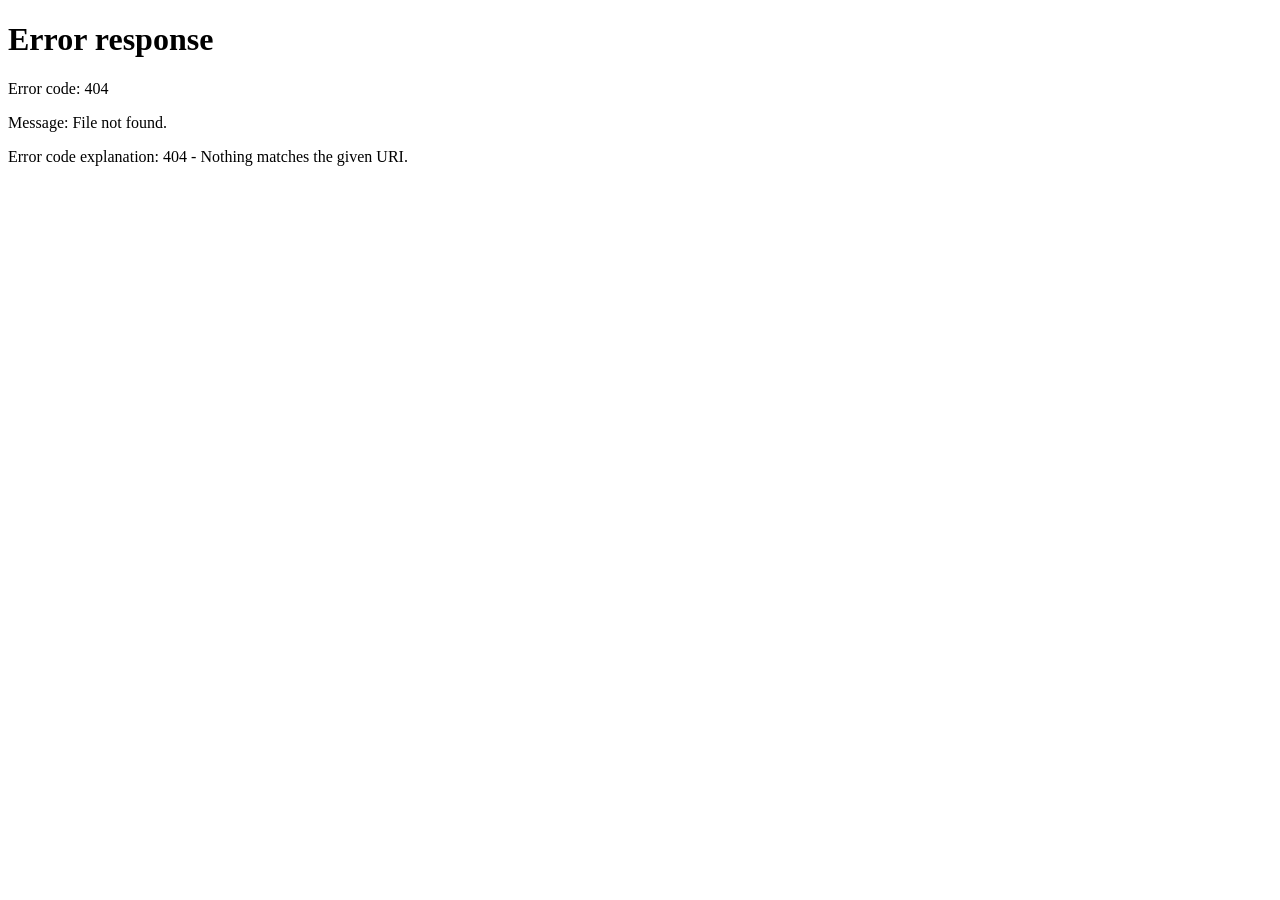
==== hub2.html @ 77742fb3 "Add hub2.html file" ====
<!DOCTYPE html>
<html lang="pt-BR">
<head>
    <meta charset="UTF-8">
    <meta name="viewport" content="width=device-width, initial-scale=1.0">
    <title>Controle Operacional Logístico</title>
    <link rel="stylesheet" href="04-style.css">
    <link rel="stylesheet" href="https://cdn.jsdelivr.net/npm/bootstrap-icons@1.11.3/font/bootstrap-icons.min.css">

    <!-- Login precisa ser validado antes do conteúdo ser desenhado,
         por isso o script e a checagem ficam aqui no <head>. -->
    <script src="mainpage.js"></script>
    <script>exigirLogin();</script>
</head>

<body>

    <div id="undoToast" class="undo-toast" role="status" aria-live="polite">
        <span id="undoMessage">Ocorrência removida.</span>
        <button type="button" onclick="desfazerExclusao()">Desfazer</button>
        <div class="undo-progress"></div>
    </div>

    <img src="images/fulbck.jpg" alt="" class="logo">

    <h1> Controle Operacional Logístico</h1>

    <nav class="overlay">
        <a class="contBtn" href="contagem.html" title="Contagem">
            <i class="bi bi-calculator"></i>
        </a>
        <a class="mainBtn" href="mainpage.html" title="Início">
            <i class="bi bi-house-door"></i>
        </a>
        <button type="button" class="logoutBtn" onclick="encerrarSessao()" title="Sair">
            <i class="bi bi-box-arrow-right"></i>
        </button>
    </nav>

    <div class="container">

        <section class="card1" id="formCard">

            <h2>Nova Ocorrência</h2>

            <form id="ocorrenciaForm" novalidate>

                <input type="text" id="nf" placeholder="Número da Nota Fiscal" required>

                <input type="text" id="transportadora" placeholder="Transportadora" required>

                <textarea class="clientArea" id="cliente" placeholder="Cliente"></textarea>

                <textarea id="mtv" placeholder="Motivo"></textarea>

                <select id="tipo" required>
                    <option value="">Tipo da Ocorrência</option>
                    <option>Devolução parcial</option>
                    <option>Entrega não realizada</option>
                    <option>Veículo com problema</option>
                    <option>Reagendamento</option>
                </select>

                <select id="status">
                    <option value="Pendente">Pendente</option>
                    <option value="Reentregar">Reentregar</option>
                    <option value="DarEntrada">Dar Entrada</option>
                </select>

                <button type="button" class="importBtn" onclick="document.getElementById('importarXls').click()">
                    <i class="bi bi-file-earmark-arrow-up"></i>
                    Importar XLS
                </button>
                <input type="file" id="importarXls" accept=".xlsx, .xls" hidden>

                <button type="submit" class="saveBtn">
                    <i class="bi bi-floppy"></i>
                    Salvar Ocorrência
                </button>
            </form>

            <button type="button" class="exportBtn" onclick="exportXls()">
                <i class="bi bi-file-earmark-excel"></i>
                Exportar para XLS
            </button>

            <button type="button" class="deleteAll" onclick="delAll()">
                <i class="bi bi-trash-fill"></i>
                Apagar Tudo
            </button>

        </section>

        <section class="card">

            <div class="topo">
                <h2>Ocorrências</h2>
            </div>

            <table>
                <thead class="tableHead">
                    <tr>
                        <th>NF</th>
                        <th>Transportadora</th>
                        <th>Ocorrência</th>
                        <th>Status</th>
                        <th>Data</th>
                        <th>Excluir</th>
                        <th>Editar</th>
                    </tr>
                </thead>
                <tbody id="tabelaOcorrencias"></tbody>
            </table>

        </section>

    </div>

    <script src="https://cdn.sheetjs.com/xlsx-latest/package/dist/xlsx.full.min.js"></script>
    <script src="03-functions.js"></script>
</body>
</html>
---- 04-style.css ----
/* ===============================
FONTES
=============================== */
@import url('https://fonts.googleapis.com/css2?family=Nunito:ital,wght@0,200..1000;1,200..1000&family=Poppins:ital,wght@0,100;0,200;0,300;0,400;0,500;0,600;0,700;0,800;0,900;1,100;1,200;1,300;1,400;1,500;1,600;1,700;1,800;1,900&display=swap');


/* ===============================
DESIGN TOKENS
Paleta e medidas centralizadas para
manter o visual "Liquid Glass" consistente.
=============================== */
:root{
    --cor-fundo-1: #0043c9;
    --cor-fundo-2: #0066ff;
    --cor-fundo-3: #00a3ff;

    --cor-acento: #0066ff;
    --cor-acento-escuro: #002975;

    --vidro-bg: rgba(255, 255, 255, 0.14);
    --vidro-bg-forte: rgba(0, 102, 255, 0.38);
    --vidro-borda: rgba(255, 255, 255, 0.55);
    --vidro-borda-fraca: rgba(255, 255, 255, 0.22);
    --vidro-blur: blur(22px) saturate(180%);

    --sombra-suave: 0 8px 30px rgba(0, 10, 40, 0.35);
    --sombra-forte: 0 20px 50px rgba(0, 10, 40, 0.45);

    --raio-lg: 32px;
    --raio-md: 20px;
    --raio-sm: 14px;

    --status-pendente: #facc15;
    --status-reentregar: #22c55e;
    --status-dar-entrada: #ef4444;
    --status-perigo: #ff3b30;
}


/* ===============================
RESET GERAL
=============================== */

*{
    margin:0;
    padding:0;
    box-sizing:border-box;
    font-family:"Poppins", "Nunito", Arial, Helvetica, sans-serif;
}

:focus-visible{
    outline: 2px solid #ffffff;
    outline-offset: 2px;
}

.sr-only{
    position:absolute;
    width:1px;
    height:1px;
    padding:0;
    margin:-1px;
    overflow:hidden;
    clip:rect(0,0,0,0);
    white-space:nowrap;
    border:0;
}


/* ===============================
BODY PRINCIPAL
Fundo com leve profundidade para o
efeito de vidro fosco ter algo para
"borrar" atrás dos cards.
=============================== */

body{
    min-height:100vh;
    background:
        radial-gradient(circle at 15% 10%, var(--cor-fundo-3) 0%, transparent 45%),
        radial-gradient(circle at 85% 90%, var(--cor-fundo-1) 0%, transparent 50%),
        linear-gradient(160deg, var(--cor-fundo-1), var(--cor-fundo-2));
    background-attachment: fixed;
    color:white;
    padding:20px;
}


/* ===============================
LOGO / IMAGEM DE TOPO
=============================== */

.logo{
    display:block;
    max-width:140px;
    margin:0 auto 10px;
    border-radius:var(--raio-sm);
}

.logo2{
    height:auto;
    width:100%;
    max-width:350px;
    display:block;
    margin:0 auto;
    padding:5px;
}


/* ===============================
TÍTULO PRINCIPAL
=============================== */

h1{
    margin-bottom:20px;
    font-size:28px;
    font-weight:700;
    letter-spacing:.2px;
    text-shadow: 0 2px 12px rgba(0,0,0,.25);
}


/* ===============================
LAYOUT PRINCIPAL
=============================== */

.container{
    display:grid;
    grid-template-columns:minmax(320px, 420px) 1fr;
    gap:30px;
    width:100%;
    align-items:start;
}


/* ===============================
BASE "VIDRO" (Liquid Glass)
Aplicada aos painéis principais para
manter o efeito consistente.
=============================== */

.overlay,
.card1,
.card,
.undo-toast,
.boxOne{
    background: var(--vidro-bg-forte);
    backdrop-filter: var(--vidro-blur);
    -webkit-backdrop-filter: var(--vidro-blur);
    border-top:1px solid var(--vidro-borda);
    border-left:1px solid rgba(255, 255, 255, 0.45);
    border-right:1px solid var(--vidro-borda-fraca);
    border-bottom:1px solid var(--vidro-borda-fraca);
    box-shadow: var(--sombra-suave), inset 0 1px 0 rgba(255,255,255,.25);
}


/* ===============================
ÁREA SUPERIOR - HUB (NAV)
=============================== */

.overlay{
    display:flex;
    gap:10px;
    justify-content:start;
    align-items:center;
    width:fit-content;
    padding:8px 10px;
    margin-left:7vh;
    margin-bottom:2vh;
    border-radius:32px;
}

.overlay a,
.overlay button{
    display:inline-flex;
    align-items:center;
    justify-content:center;
    width:45px;
    height:45px;
    margin:0;
    padding:0;
    border-radius:50%;
    font-size:16px;
}


/* ===============================
CARD FORMULÁRIO
=============================== */

#formCard{
    width:100%;
    max-width:420px;
    margin-top:25px;
    padding:20px;
    border-radius:var(--raio-lg);
    transition: box-shadow .3s ease, background-color .3s ease;
}

/* ===============================
MODO EDIÇÃO
=============================== */

#formCard.editando{
    animation: editPulse 1.5s infinite alternate;
    border: 1px solid rgba(255,255,255,.9);
    box-shadow:
        0 0 15px rgba(255,255,255,.25),
        0 0 30px rgba(255,255,255,.15);
}

@keyframes editPulse{
    from{ background-color: var(--vidro-bg-forte); }
    to{ background-color: rgba(40, 130, 255, 0.5); }
}


/* ===============================
CARD TABELA
=============================== */

.card{
    width:100%;
    margin-top:25px;
    padding:20px;
    border-radius:var(--raio-lg);
    overflow-x:auto;
}

.card h2{
    margin-bottom:15px;
    font-size:20px;
}


/* ===============================
INPUTS E FORMULÁRIOS
=============================== */

input,
select,
textarea{
    width:100%;
    padding:12px 14px;
    margin-bottom:12px;
    border-top:1px solid rgba(255, 255, 255, 0.479);
    border-left:1px solid rgba(255, 255, 255, 0.418);
    border-right:1px solid rgba(255,255,255,.15);
    border-bottom:1px solid rgba(255,255,255,.15);
    border-radius:var(--raio-lg);
    background:rgba(255, 255, 255, 0.1);
    color:white;
    outline:none;
    font-size:14px;
}

input::placeholder,
textarea::placeholder{
    color: rgba(255,255,255,.7);
}

select option{
    color:#111;
}

input:focus,
select:focus,
textarea:focus{
    border:2px solid #ffffff;
    background:rgba(255, 255, 255, 0.18);
    transition:0.2s;
}

textarea{
    resize:none;
    height:100px;
    transition:0.2s;
}

textarea:focus{
    height:150px;
}

.clientArea{
    height:50px;
}


/* ===============================
FEEDBACK DE LOGIN
=============================== */

.login-feedback{
    min-height:0;
    font-size:13px;
    line-height:1.4;
    color:rgba(255,255,255,.85);
    margin:-4px 0 12px;
    opacity:0;
    transition:.2s ease;
}

.login-feedback.visivel{
    opacity:1;
}

.login-feedback.erro{
    color:#ffd0cc;
    font-weight:600;
}


/* ===============================
BOTÕES GERAIS
=============================== */

button{
    text-align:center;
    width:100%;
    max-width:220px;
    height:45px;
    padding:10px;
    margin:10px auto;
    display:block;
    backdrop-filter: blur(25px);
    -webkit-backdrop-filter: blur(25px);
    border-top:1px solid rgba(255, 255, 255, 0.432);
    border-left:1px solid rgba(255, 255, 255, 0.274);
    border-bottom:1px solid rgba(255, 255, 255, 0.726);
    border-right:1px solid rgb(255, 255, 255);
    border-radius:25px;
    background:#468b77b7;
    color:white;
    font-weight:bold;
    cursor:pointer;
    font-size:14px;
    transition: transform .2s ease, background-color .2s ease;
}

button:hover{
    background:#2c574ab7;
    transform: scale(1.06);
}

button:active{
    transform: scale(0.97);
}

.mainBtn,
.contBtn{
    text-align:center;
    border:1px solid rgba(255,255,255,.5);
    background:var(--cor-acento);
    color:white;
    font-weight:bold;
    cursor:pointer;
    transition: transform .2s ease, background-color .2s ease;
}

.mainBtn:hover,
.contBtn:hover{
    background:var(--cor-acento-escuro);
    transform: scale(1.08);
}

.logoutBtn{
    border:1px solid rgba(255,255,255,.5);
    background: rgba(255, 59, 48, 0.55);
    color:white;
    cursor:pointer;
    transition: transform .2s ease, background-color .2s ease;
}

.logoutBtn:hover{
    background: rgba(200, 30, 25, .8);
    transform: scale(1.08);
}


/* ===============================
TOPO DA TABELA
=============================== */

.topo{
    display:flex;
    justify-content:space-between;
    align-items:center;
    margin-bottom:15px;
    gap:10px;
}

.topo input{
    margin:0;
}


/* ===============================
TABELA
=============================== */

table{
    width:100%;
    border-collapse:collapse;
}

th,
td{
    padding:12px;
    text-align:left;
    border-bottom:1px solid rgba(255,255,255,.15);
    font-size:14px;
}

.tableHead th{
    color:#ffffff;
    font-size:13px;
    text-transform:uppercase;
    letter-spacing:.04em;
    opacity:.85;
    padding-bottom:14px;
}

tbody tr{
    transition:.2s;
}

tbody tr:hover{
    background:#ffffff1f;
}


/* ===============================
STATUS
=============================== */

.status{
    padding:6px 10px;
    border-radius:20px;
    font-size:12px;
    font-weight:bold;
    display:inline-block;
}

.Pendente{
    background:var(--status-pendente);
    color:#3d2f00;
}

.Reentregar{
    background:var(--status-reentregar);
    color:white;
}

.DarEntrada{
    background:var(--status-dar-entrada);
    color:white;
}


/* ===============================
BOTÕES DE AÇÃO DA TABELA
=============================== */

.deleteBtn{
    background-color:rgba(255, 0, 0, 0.75);
    border-radius:25px;
    color:white;
    width:auto;
    max-width:none;
    height:auto;
    padding:6px 10px;
    font-size:12px;
    border:1px solid #ffffff;
    transition: transform .2s ease;
}

.deleteBtn:hover{
    transform: scale(1.08);
    background-color: rgb(160, 0, 0);
}

.deleteAll{
    background-color:var(--status-perigo);
    border-radius:25px;
    color:white;
    padding:6px 10px;
    font-size:14px;
    border:1px solid #ffffff;
    transition: transform .2s ease;
}

.deleteAll:hover{
    transform: scale(1.08);
    background-color: rgb(160, 0, 0);
}

.editBtn{
    border-radius:15px;
    color:white;
    background-color: rgba(0, 106, 255, 0.85);
    border:1px solid #ffffff;
    width:auto;
    max-width:none;
    height:auto;
    padding:6px 10px;
    font-size:12px;
    transition: transform .2s ease;
}

.editBtn:hover{
    transform: scale(1.08);
    background-color: rgb(0, 73, 174);
}


/* ===============================
DASHBOARD (reservado p/ métricas futuras)
=============================== */

.dashboard{
    display:grid;
    grid-template-columns:repeat(auto-fit, minmax(180px, 1fr));
    gap:15px;
    margin-bottom:20px;
}

.dashboard .box{
    background:rgba(0,0,0,.35);
    padding:20px;
    border-radius:12px;
    text-align:center;
    box-shadow:0 0 10px rgba(0,0,0,.3);
}

.dashboard h3{
    font-size:14px;
    margin-bottom:10px;
    color:#cfe0ff;
}

.dashboard p{
    font-size:28px;
    font-weight:bold;
}


/* ===============================
TELA DE LOGIN (hub1.html)
=============================== */

.mainBody{
    display:flex;
    justify-content:center;
    min-height:100vh;
    align-items:center;
}

.boxOne{
    width:100%;
    max-width:340px;
    padding:24px;
    border-radius:var(--raio-lg);
}

.lgnText{
    text-align:center;
    margin-bottom:20px;
}

.login,
.password{
    background-color: rgba(255, 255, 255, 0.14);
    box-shadow: inset 0 0 10px rgba(255, 255, 255, 0.2);
}

.loginBtn{
    display:flex;
    justify-content:center;
    align-items:center;
    gap:8px;
    width:100%;
    max-width:none;
    background:white;
    color: rgb(30, 30, 30);
    text-decoration:none;
    transition: transform .2s ease, background-color .2s ease;
    font-weight:bold;
}

.loginBtn:hover{
    transform: scale(1.05);
    background-color: rgb(235, 235, 235);
    color: rgb(20, 20, 20);
}


/* ===============================
BOTÃO DASHBOARD
=============================== */

.dashBtn{
    width:100%;
    max-width:220px;
    height:45px;
    margin:20px auto;
    padding:10px;
    display:block;
    border:2px solid white;
    border-radius:25px;
    background:var(--cor-acento);
    color:white;
    font-weight:bold;
    cursor:pointer;
    font-size:14px;
    transition: transform .2s ease;
}

.dashBtn:hover{
    background:var(--cor-acento-escuro);
    transform: scale(1.10);
}


/* ===============================
EFEITO "PISCAR" (linha nova / destaque)
=============================== */

.blink-highlight{
    animation: blink 0.9s ease-in-out 0s 3;
    --blink-color: rgba(255, 255, 255, 0.6);
}

@keyframes blink{
    0%{ background: transparent; }
    50%{ background: var(--blink-color); }
    100%{ background: transparent; }
}


/* ===============================
TOAST DE DESFAZER AÇÃO
=============================== */

.undo-toast{
    position: fixed;
    bottom: 20px;
    left: 50%;
    transform: translateX(-50%) translateY(120px);
    color: white;
    padding: 14px 18px;
    border-radius: 32px;
    display: flex;
    align-items: center;
    gap: 15px;
    min-width: 320px;
    max-width: calc(100vw - 40px);
    height: 60px;
    opacity: 0;
    transition: .35s ease;
    overflow: hidden;
    z-index: 9999;
}

.undo-toast.show{
    opacity: 1;
    transform: translateX(-50%) translateY(0);
}

.undo-toast button{
    width:auto;
    max-width:none;
    height:auto;
    margin:0;
    padding:6px 12px;
    border:none;
    background: rgba(255,255,255,.18);
    color:#ffffff;
    font-weight:bold;
    cursor:pointer;
}

.undo-progress{
    position: absolute;
    bottom: 0;
    left: 0;
    width: 100%;
    height: 4px;
    background: #ffffff;
    transform-origin: left;
    transform: scaleX(0);
}

.undo-progress.animate{
    animation: undoTimer 5s linear forwards;
}

@keyframes undoTimer{
    from{ transform: scaleX(1); }
    to{ transform: scaleX(0); }
}


/* ===============================
RESPONSIVIDADE
=============================== */

@media(max-width: 1024px){
    .container{
        grid-template-columns:1fr;
    }
    #formCard{
        max-width:100%;
    }
    .topo{
        flex-direction:column;
        align-items:stretch;
    }
    table{
        font-size:12px;
    }
    th,
    td{
        padding:8px;
    }
    .dashboard{
        grid-template-columns:repeat(2,1fr);
    }
}

@media(max-width: 600px){
    body{
        padding:10px;
    }
    h1{
        font-size:22px;
        text-align:center;
    }
    .dashboard{
        grid-template-columns:1fr;
    }
    .logo2{
        max-width:250px;
    }
    .undo-toast{
        min-width: unset;
        width: calc(100vw - 30px);
        flex-wrap: wrap;
    }
}
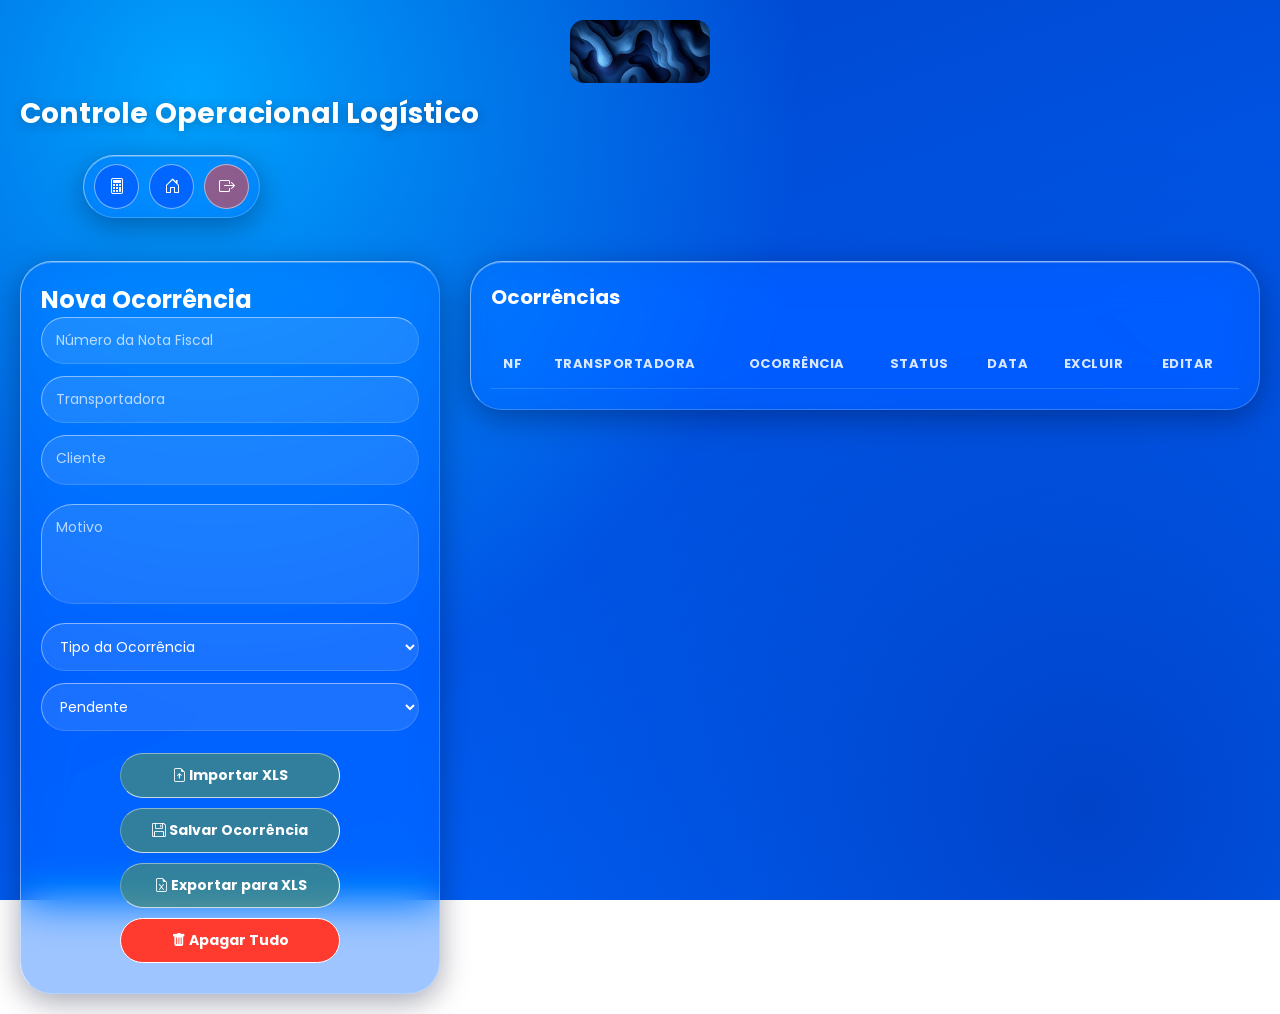
==== commit 9e853bc1: "Update script source and navigation links in hub2.html" ====
--- a/hub2.html
+++ b/hub2.html
@@ -9,7 +9,7 @@
 
     <!-- Login precisa ser validado antes do conteúdo ser desenhado,
          por isso o script e a checagem ficam aqui no <head>. -->
-    <script src="mainpage.js"></script>
+    <script src=".js"></script>
     <script>exigirLogin();</script>
 </head>
 
@@ -29,7 +29,7 @@
         <a class="contBtn" href="contagem.html" title="Contagem">
             <i class="bi bi-calculator"></i>
         </a>
-        <a class="mainBtn" href="mainpage.html" title="Início">
+        <a class="mainBtn" href="hub1.html" title="Início">
             <i class="bi bi-house-door"></i>
         </a>
         <button type="button" class="logoutBtn" onclick="encerrarSessao()" title="Sair">
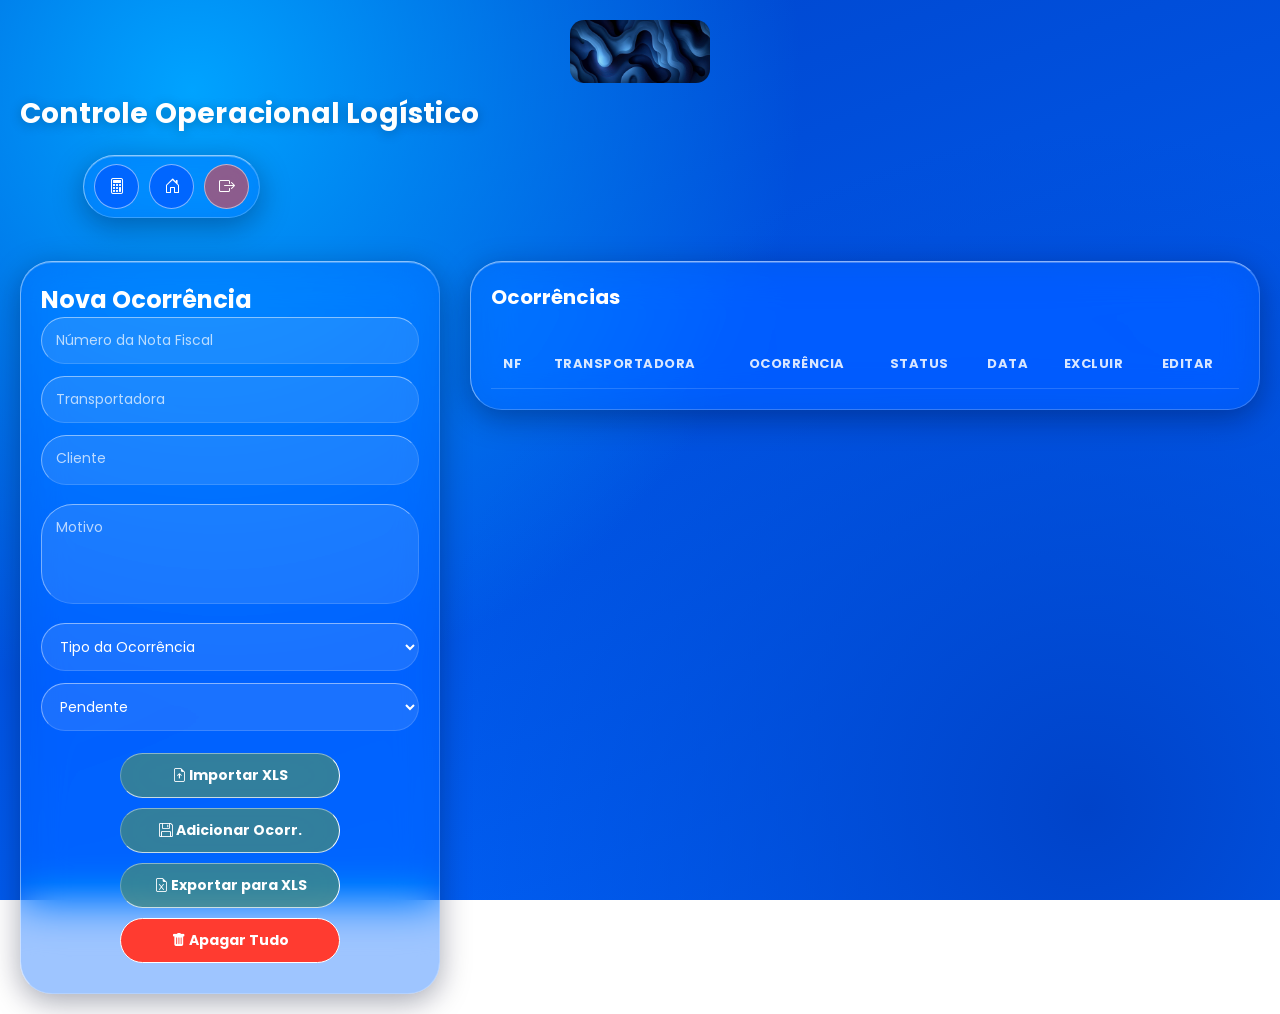
==== commit ae3ffcc3: "Change button text from 'Salvar Ocorrência' to 'Adicionar Ocorr.'" ====
--- a/hub2.html
+++ b/hub2.html
@@ -75,7 +75,7 @@
 
                 <button type="submit" class="saveBtn">
                     <i class="bi bi-floppy"></i>
-                    Salvar Ocorrência
+                    Adicionar Ocorr.
                 </button>
             </form>
 
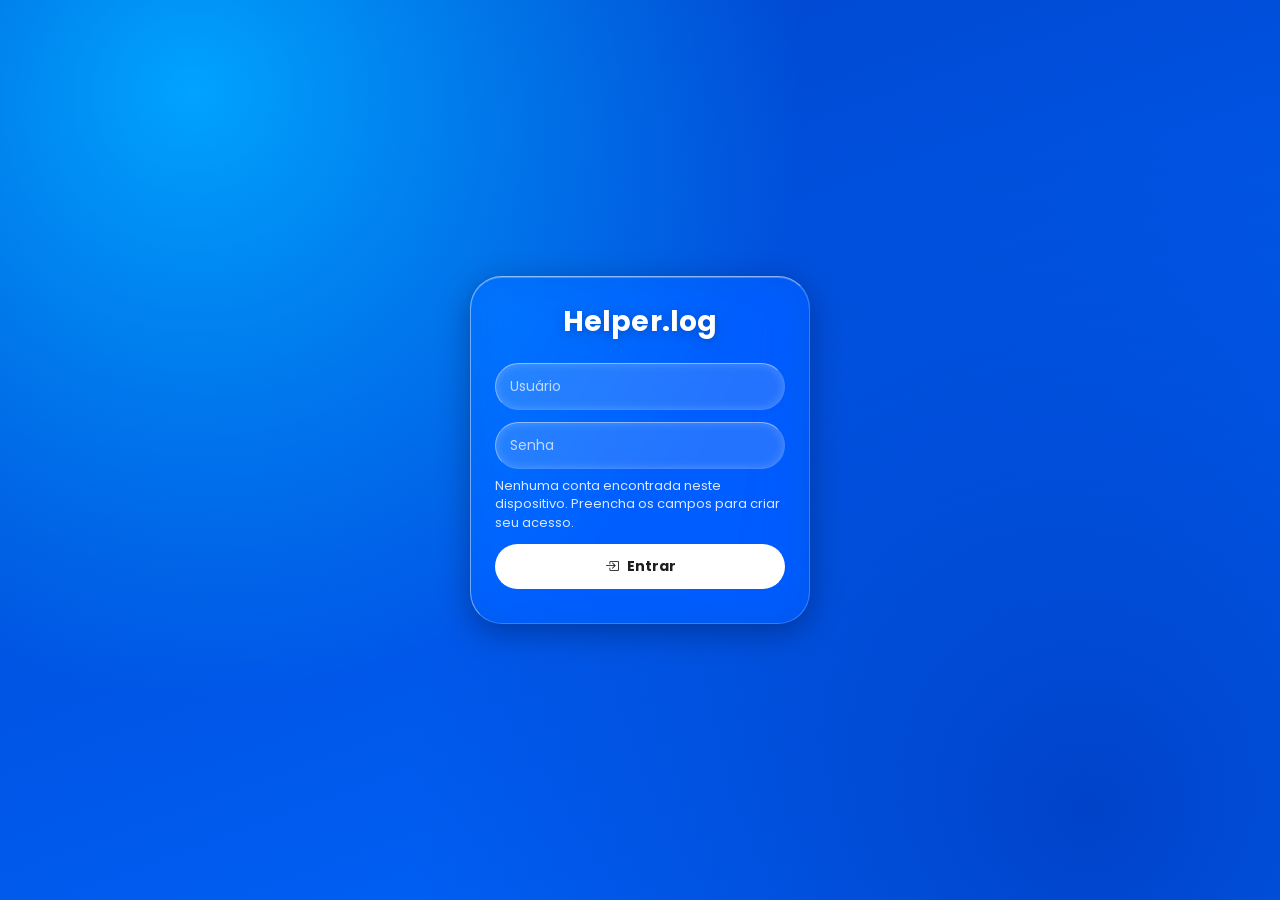
==== commit c7b6c3eb: "Update hub2.html with new scripts and links" ====
--- a/hub2.html
+++ b/hub2.html
@@ -9,7 +9,7 @@
 
     <!-- Login precisa ser validado antes do conteúdo ser desenhado,
          por isso o script e a checagem ficam aqui no <head>. -->
-    <script src=".js"></script>
+    <script src="mainpage.js"></script>
     <script>exigirLogin();</script>
 </head>
 
@@ -29,13 +29,25 @@
         <a class="contBtn" href="contagem.html" title="Contagem">
             <i class="bi bi-calculator"></i>
         </a>
-        <a class="mainBtn" href="hub1.html" title="Início">
+        <a class="mainBtn" href="mainpage.html" title="Início">
             <i class="bi bi-house-door"></i>
+        </a>
+        <a class="painelBtn" href="dashboard.html" title="Painel de indicadores e armazém 3D">
+            <i class="bi bi-bar-chart-line-fill"></i>
         </a>
         <button type="button" class="logoutBtn" onclick="encerrarSessao()" title="Sair">
             <i class="bi bi-box-arrow-right"></i>
         </button>
     </nav>
+
+    <section class="panorama" aria-labelledby="tituloPanorama">
+        <div class="panorama-topo">
+            <h2 id="tituloPanorama">Panorama por tipo de ocorrência</h2>
+            <p>Cada anel mostra como as ocorrências de um tipo terminaram. Preencha Desfecho, Valor e Perda ao registrar.</p>
+        </div>
+        <div class="resumo-aneis" id="resumoAneis"></div>
+        <div class="aneis" id="aneisTipos"></div>
+    </section>
 
     <div class="container">
 
@@ -59,6 +71,8 @@
                     <option>Entrega não realizada</option>
                     <option>Veículo com problema</option>
                     <option>Reagendamento</option>
+                    <option>Avaria na carga</option>
+                    <option>Carga perdida</option>
                 </select>
 
                 <select id="status">
@@ -66,6 +80,17 @@
                     <option value="Reentregar">Reentregar</option>
                     <option value="DarEntrada">Dar Entrada</option>
                 </select>
+
+                <select id="desfecho" aria-label="Desfecho">
+                    <option value="Em andamento">Desfecho: em andamento</option>
+                    <option value="Entregue">Desfecho: entregue</option>
+                    <option value="Perdida">Desfecho: perdida</option>
+                    <option value="Avariada">Desfecho: avariada</option>
+                    <option value="Devolvida">Desfecho: devolvida</option>
+                </select>
+
+                <input type="text" inputmode="decimal" id="valor" placeholder="Valor da NF (R$)">
+                <input type="text" inputmode="decimal" id="perda" placeholder="Perda estimada (R$)">
 
                 <button type="button" class="importBtn" onclick="document.getElementById('importarXls').click()">
                     <i class="bi bi-file-earmark-arrow-up"></i>
@@ -95,7 +120,35 @@
 
             <div class="topo">
                 <h2>Ocorrências</h2>
+                <span id="contadorFiltro" class="contador" aria-live="polite"></span>
             </div>
+
+            <div class="abas" id="abas" role="tablist" aria-label="Situação das ocorrências"></div>
+
+            <div class="filtros">
+                <input type="search" id="filtroBusca" placeholder="Buscar por NF, cliente, transportadora ou motivo" aria-label="Buscar ocorrências">
+                <select id="filtroTipo" aria-label="Filtrar por tipo">
+                    <option value="">Todos os tipos</option>
+                    <option>Devolução parcial</option>
+                    <option>Entrega não realizada</option>
+                    <option>Veículo com problema</option>
+                    <option>Reagendamento</option>
+                    <option>Avaria na carga</option>
+                    <option>Carga perdida</option>
+                </select>
+                <select id="filtroDesfecho" aria-label="Filtrar por desfecho">
+                    <option value="">Todos os desfechos</option>
+                    <option value="Em andamento">Em andamento</option>
+                    <option value="Entregue">Entregue</option>
+                    <option value="Perdida">Perdida</option>
+                    <option value="Avariada">Avariada</option>
+                    <option value="Devolvida">Devolvida</option>
+                </select>
+                <button type="button" id="limparFiltros" class="limparFiltros" hidden>
+                    <i class="bi bi-x-circle"></i> Limpar filtros
+                </button>
+            </div>
+            <div class="chips" id="chipsStatus" role="group" aria-label="Filtrar por status"></div>
 
             <table>
                 <thead class="tableHead">
@@ -104,9 +157,11 @@
                         <th>Transportadora</th>
                         <th>Ocorrência</th>
                         <th>Status</th>
+                        <th>Desfecho</th>
                         <th>Data</th>
                         <th>Excluir</th>
                         <th>Editar</th>
+                        <th>Concluir</th>
                     </tr>
                 </thead>
                 <tbody id="tabelaOcorrencias"></tbody>
@@ -118,5 +173,6 @@
 
     <script src="https://cdn.sheetjs.com/xlsx-latest/package/dist/xlsx.full.min.js"></script>
     <script src="03-functions.js"></script>
+    <script src="05-aneis.js"></script>
 </body>
 </html>
--- a/04-style.css
+++ b/04-style.css
@@ -104,7 +104,6 @@
     margin:0 auto;
     padding:5px;
 }
-
 
 /* ===============================
 TÍTULO PRINCIPAL
@@ -747,3 +746,256 @@
         flex-wrap: wrap;
     }
 }
+
+
+/* ===============================
+ACESSO AO PAINEL (botão do menu)
+=============================== */
+
+.painelBtn{
+    border:1px solid rgba(255,255,255,.5);
+    background:#12a37f;
+    color:white;
+    text-decoration:none;
+    transition: transform .2s ease, background-color .2s ease;
+}
+
+.painelBtn:hover{
+    background:#0b7a5d;
+    transform: scale(1.08);
+}
+
+
+/* ===============================
+PANORAMA POR TIPO (anéis)
+=============================== */
+
+.panorama{
+    max-width:1280px;
+    margin:0 auto 10px;
+    padding:20px;
+    border-radius:var(--raio-lg);
+    background: var(--vidro-bg-forte);
+    backdrop-filter: var(--vidro-blur);
+    -webkit-backdrop-filter: var(--vidro-blur);
+    border:1px solid var(--vidro-borda-fraca);
+    border-top-color: var(--vidro-borda);
+    box-shadow: var(--sombra-suave);
+}
+
+.panorama-topo h2{ font-size:20px; }
+.panorama-topo p{ font-size:13px; opacity:.85; margin:4px 0 16px; max-width:70ch; }
+
+.resumo-aneis,
+.aneis{
+    display:grid;
+    grid-template-columns:repeat(auto-fit, minmax(210px, 1fr));
+    gap:14px;
+}
+
+.resumo-aneis{
+    margin-bottom:14px;
+    padding-bottom:14px;
+    border-bottom:1px solid rgba(255,255,255,.2);
+}
+
+.anel-card{
+    display:flex;
+    align-items:center;
+    gap:14px;
+    padding:14px;
+    border-radius:var(--raio-md);
+    background:rgba(0,0,0,.22);
+}
+
+.aneis .anel-card{
+    flex-direction:column;
+    align-items:stretch;
+    text-align:left;
+}
+
+.anel-card svg{ width:96px; height:96px; flex:none; align-self:center; }
+.aneis .anel-card svg{ width:120px; height:120px; }
+.anel-card svg text{ fill:#fff; font-family:Poppins,sans-serif; }
+.anel-card h3{ font-size:14px; margin-bottom:2px; }
+.anel-card small{ display:block; font-size:12px; opacity:.85; line-height:1.4; }
+
+.anel-lista{ list-style:none; font-size:12px; margin:4px 0; }
+.anel-lista li{ display:flex; justify-content:space-between; gap:8px; padding:2px 0; }
+.anel-lista i{ display:inline-block; width:9px; height:9px; border-radius:50%; margin-right:6px; }
+.anel-valores{ font-size:12px; padding-top:8px; border-top:1px solid rgba(255,255,255,.18); display:flex; justify-content:space-between; gap:8px; }
+
+
+/* ===============================
+CORES POR STATUS E DESFECHO (tabela)
+=============================== */
+
+.des-andamento{ background:#facc15; color:#3d2f00; }
+.des-entregue{ background:#22c55e; color:#fff; }
+.des-perdida{ background:#ef4444; color:#fff; }
+.des-avariada{ background:#fb923c; color:#3a1a00; }
+.des-devolvida{ background:#a78bfa; color:#1f1450; }
+
+/* Faixa colorida na lateral de cada linha, conforme o status */
+tbody tr td:first-child{ border-left:5px solid transparent; }
+tbody tr.linha-Pendente td:first-child{ border-left-color:var(--status-pendente); }
+tbody tr.linha-Reentregar td:first-child{ border-left-color:var(--status-reentregar); }
+tbody tr.linha-DarEntrada td:first-child{ border-left-color:var(--status-dar-entrada); }
+
+.tabela-vazia{
+    text-align:center;
+    padding:28px 12px;
+    opacity:.85;
+}
+
+
+/* ===============================
+FILTROS DA TABELA
+=============================== */
+
+.contador{ font-size:13px; opacity:.85; }
+
+.filtros{
+    display:grid;
+    grid-template-columns:minmax(200px, 2fr) 1fr 1fr auto;
+    gap:10px;
+    margin-bottom:10px;
+    align-items:center;
+}
+
+.filtros input,
+.filtros select{ margin:0; }
+
+.filtros .limparFiltros{
+    width:auto;
+    max-width:none;
+    height:auto;
+    margin:0;
+    padding:10px 16px;
+    font-size:13px;
+    background:rgba(255,255,255,.16);
+    white-space:nowrap;
+}
+
+.filtros .limparFiltros[hidden]{ display:none; }
+
+.chips{
+    display:flex;
+    flex-wrap:wrap;
+    gap:8px;
+    margin-bottom:14px;
+}
+
+.chips .chip{
+    display:inline-flex;
+    align-items:center;
+    gap:7px;
+    width:auto;
+    max-width:none;
+    height:auto;
+    margin:0;
+    padding:7px 14px;
+    font-size:13px;
+    background:rgba(255,255,255,.1);
+    border:1px solid rgba(255,255,255,.3);
+    border-radius:999px;
+}
+
+.chips .chip:hover{ transform:none; background:rgba(255,255,255,.22); }
+
+.chips .chip i{
+    width:10px;
+    height:10px;
+    border-radius:50%;
+    background:#fff;
+}
+
+.chips .chip b{
+    padding:1px 8px;
+    border-radius:999px;
+    background:rgba(0,0,0,.25);
+    font-size:12px;
+}
+
+.chips .chip-Pendente i{ background:var(--status-pendente); }
+.chips .chip-Reentregar i{ background:var(--status-reentregar); }
+.chips .chip-DarEntrada i{ background:var(--status-dar-entrada); }
+
+.chips .chip.on{ background:#fff; color:#0043c9; border-color:#fff; }
+.chips .chip.on:hover{ background:#fff; }
+.chips .chip.on b{ background:rgba(0,67,201,.15); }
+
+.anel-card.clicavel{ cursor:pointer; transition:background-color .2s ease, box-shadow .2s ease; }
+.anel-card.clicavel:hover{ background:rgba(0,0,0,.34); }
+.anel-card.clicavel.ativo{ box-shadow:0 0 0 2px #fff; background:rgba(0,0,0,.34); }
+
+@media(max-width: 1024px){
+    .filtros{ grid-template-columns:1fr 1fr; }
+    .filtros #filtroBusca{ grid-column:1 / -1; }
+}
+
+@media(max-width: 600px){
+    .filtros{ grid-template-columns:1fr; }
+}
+
+
+/* ===============================
+ABAS (ATIVAS / FINALIZADAS)
+=============================== */
+
+.abas{
+    display:inline-flex;
+    gap:4px;
+    padding:4px;
+    margin-bottom:14px;
+    border-radius:999px;
+    background:rgba(0,0,0,.25);
+}
+
+.abas .aba{
+    display:inline-flex;
+    align-items:center;
+    gap:8px;
+    width:auto;
+    max-width:none;
+    height:auto;
+    margin:0;
+    padding:9px 18px;
+    font-size:14px;
+    border:0;
+    border-radius:999px;
+    background:transparent;
+    backdrop-filter:none;
+}
+
+.abas .aba:hover{ transform:none; background:rgba(255,255,255,.15); }
+.abas .aba.on{ background:#fff; color:#0043c9; }
+.abas .aba b{ padding:1px 8px; border-radius:999px; background:rgba(0,0,0,.25); font-size:12px; }
+.abas .aba.on b{ background:rgba(0,67,201,.15); }
+.abas .aba[data-aba="finalizadas"] i{ color:var(--status-reentregar); }
+
+.finalBtn,
+.reabrirBtn{
+    width:auto;
+    max-width:none;
+    height:auto;
+    margin:0 auto;
+    padding:6px 10px;
+    font-size:12px;
+    border:1px solid #ffffff;
+    border-radius:15px;
+    color:white;
+    transition: transform .2s ease;
+}
+
+.finalBtn{ background-color:rgba(22,163,74,.9); }
+.finalBtn:hover{ transform:scale(1.08); background-color:rgb(21,128,61); }
+.reabrirBtn{ background-color:rgba(255,255,255,.2); }
+.reabrirBtn:hover{ transform:scale(1.08); background-color:rgba(255,255,255,.35); }
+
+.data-final{
+    display:block;
+    margin-top:3px;
+    font-size:11px;
+    color:#86efac;
+}
